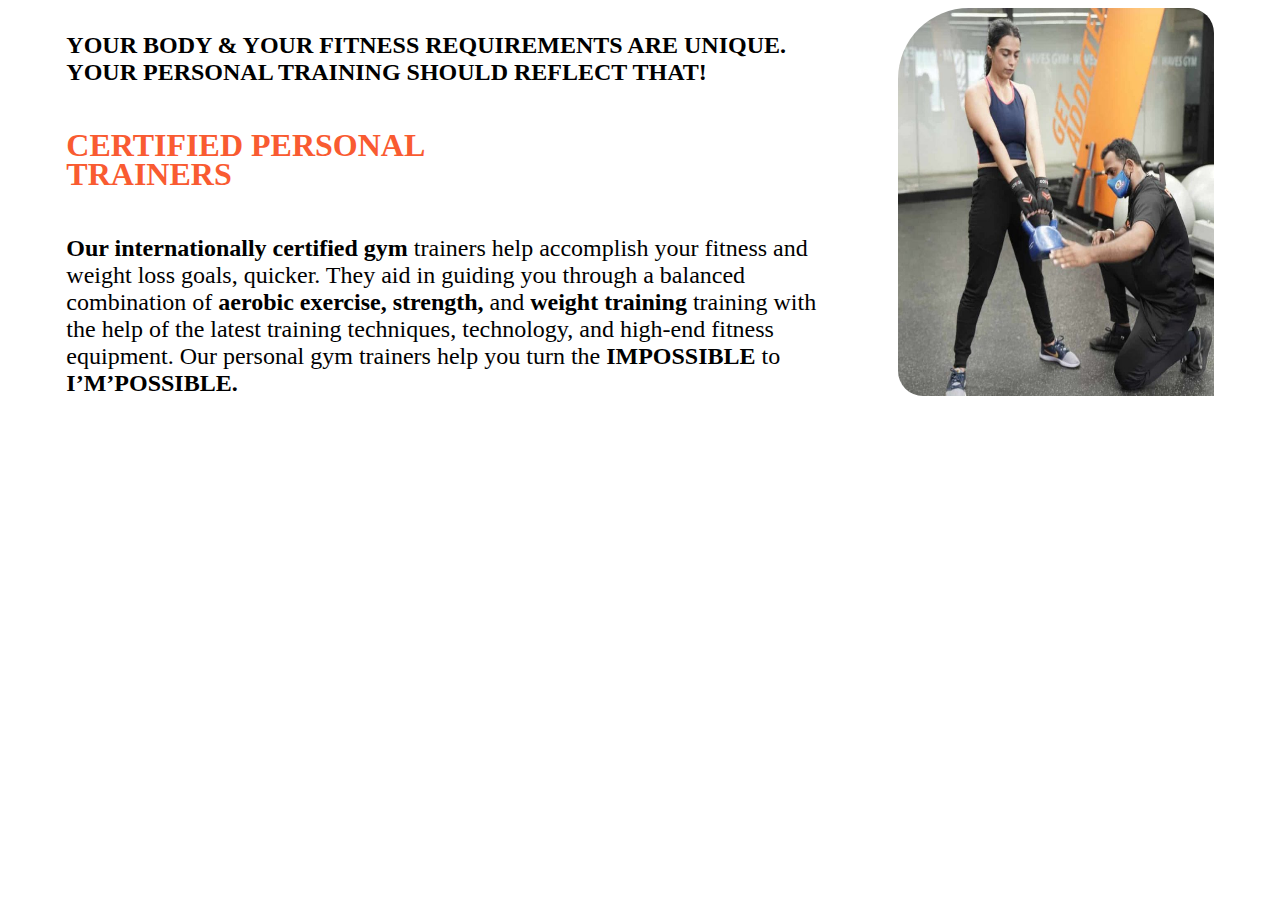
==== index.html @ 9e49c345 "second section landing page" ====
<!DOCTYPE html>
<html lang="en">

<head>
    <meta charset="UTF-8">
    <meta name="viewport" content="width=device-width, initial-scale=1.0">
    <title>Document</title>
    <link rel="stylesheet" href="style.css">
</head>

<body>
    <div class="second">
        <div class="second2">
            <p><b>YOUR BODY & YOUR FITNESS REQUIREMENTS ARE UNIQUE. YOUR PERSONAL TRAINING SHOULD REFLECT THAT!</b></p>
            <h1>CERTIFIED PERSONAL <br>TRAINERS</br></h1>
            <p><b>Our internationally certified gym</b> trainers help accomplish your fitness and weight loss goals,
                quicker.
                They aid in guiding you through a balanced combination of <b>aerobic exercise, strength,</b> and
                <b>weight training</b>
                training with the help of the latest training techniques, technology, and high-end fitness equipment.
                Our personal gym trainers help you turn the <b>IMPOSSIBLE</b> to <b>I’M’POSSIBLE.</b></p>
        </div>

        <div class="image">
            <img src="gym.jpg" />
        </div>




    </div>

</body>

</html>
---- style.css ----
.second
{
   display: flex;
   flex-direction: row;
   justify-content: space-evenly;
  
}
.second2
{
    display:flex;
    flex-direction: column;
    width: 773px;
    height: 520px;
 
}
p
{
 font-family: inter;
font-size: 24px;


  
}
h1{
  color: #F95B31;
    font-style: inter;
    line-height: 29.05px;
    <nobr>
}
.image img
{
        width: 316px;
        height: 388px;
        border-radius: 71px 25px 0px 25px;
}
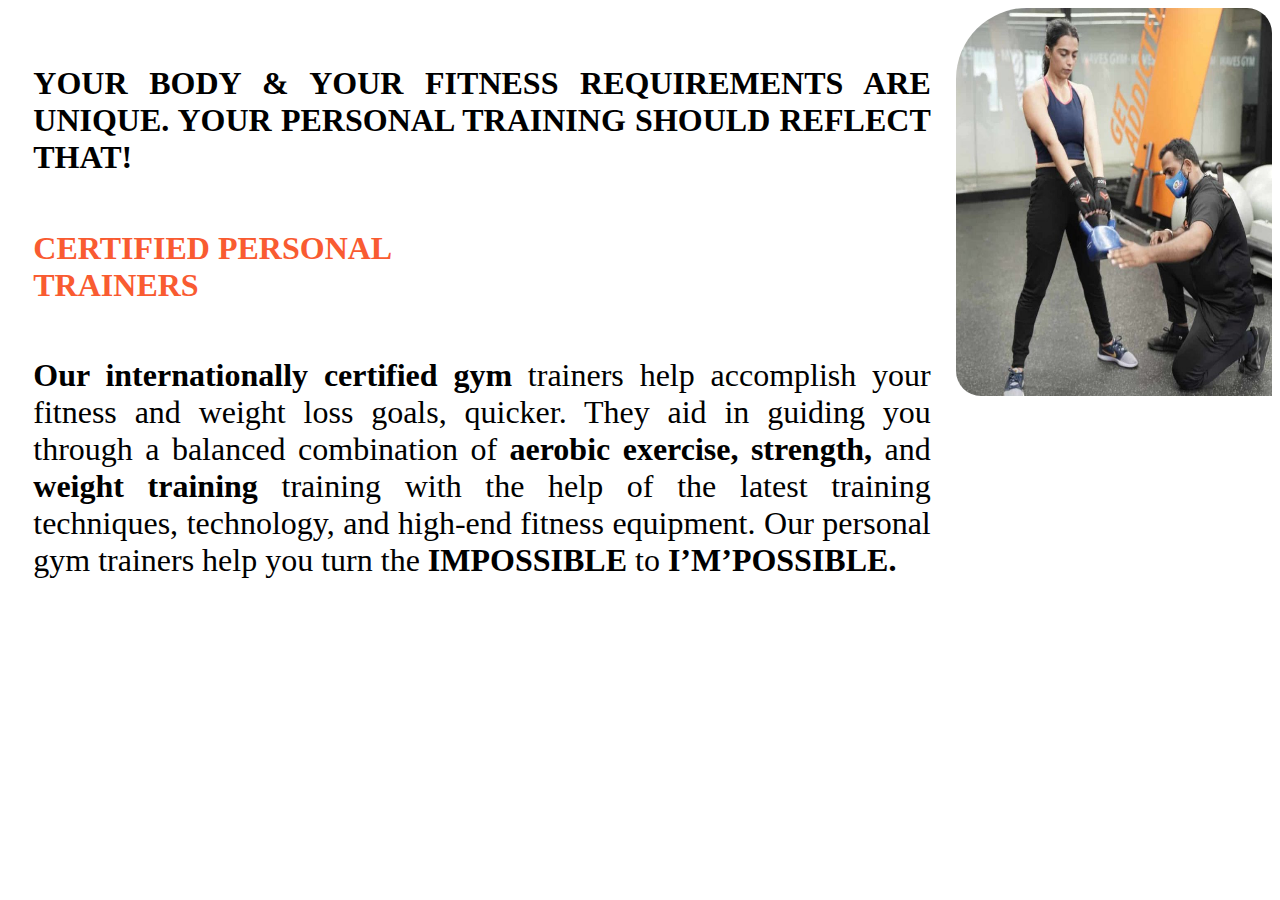
==== commit 0f98dab3: "comment" ====
--- a/index.html
+++ b/index.html
@@ -5,15 +5,15 @@
     <meta charset="UTF-8">
     <meta name="viewport" content="width=device-width, initial-scale=1.0">
     <title>Document</title>
-    <link rel="stylesheet" href="style.css">
+    <link rel="stylesheet" href="style2.css">
 </head>
 
 <body>
     <div class="second">
         <div class="second2">
-            <p><b>YOUR BODY & YOUR FITNESS REQUIREMENTS ARE UNIQUE. YOUR PERSONAL TRAINING SHOULD REFLECT THAT!</b></p>
-            <h1>CERTIFIED PERSONAL <br>TRAINERS</br></h1>
-            <p><b>Our internationally certified gym</b> trainers help accomplish your fitness and weight loss goals,
+            <p class="ssP"><b>YOUR BODY & YOUR FITNESS REQUIREMENTS ARE UNIQUE. YOUR PERSONAL TRAINING SHOULD REFLECT THAT!</b></p>
+            <h1 class="ssHead">CERTIFIED PERSONAL <br>TRAINERS</br></h1>
+            <p class="ssP"><b>Our internationally certified gym</b> trainers help accomplish your fitness and weight loss goals,
                 quicker.
                 They aid in guiding you through a balanced combination of <b>aerobic exercise, strength,</b> and
                 <b>weight training</b>
@@ -22,7 +22,7 @@
         </div>
 
         <div class="image">
-            <img src="gym.jpg" />
+            <img src="image2/gym.jpg" />
         </div>
 
 
--- a/style2.css
+++ b/style2.css
@@ -0,0 +1,45 @@
+.second {
+  display: flex;
+  flex-direction: row;
+  justify-content: space-evenly;
+
+}
+
+.second2 {
+  display: flex;
+  flex-direction: column;
+  padding: 2%;
+
+
+
+}
+
+.ssP {
+  font-family: inter;
+  font-size: 2rem;  
+  text-align: justify;
+}
+
+.ssHead {
+  color: #F95B31;
+  font-style: inter;  
+
+}
+
+.image img {
+  width: 316px;
+  height: 388px;
+  border-radius: 71px 25px 0px 25px;
+}
+
+
+@media screen and (max-width:900px) {
+   .second{
+    display: flex;
+    flex-direction: column;
+    justify-content: center;
+    align-items: center;
+   }
+   
+   
+}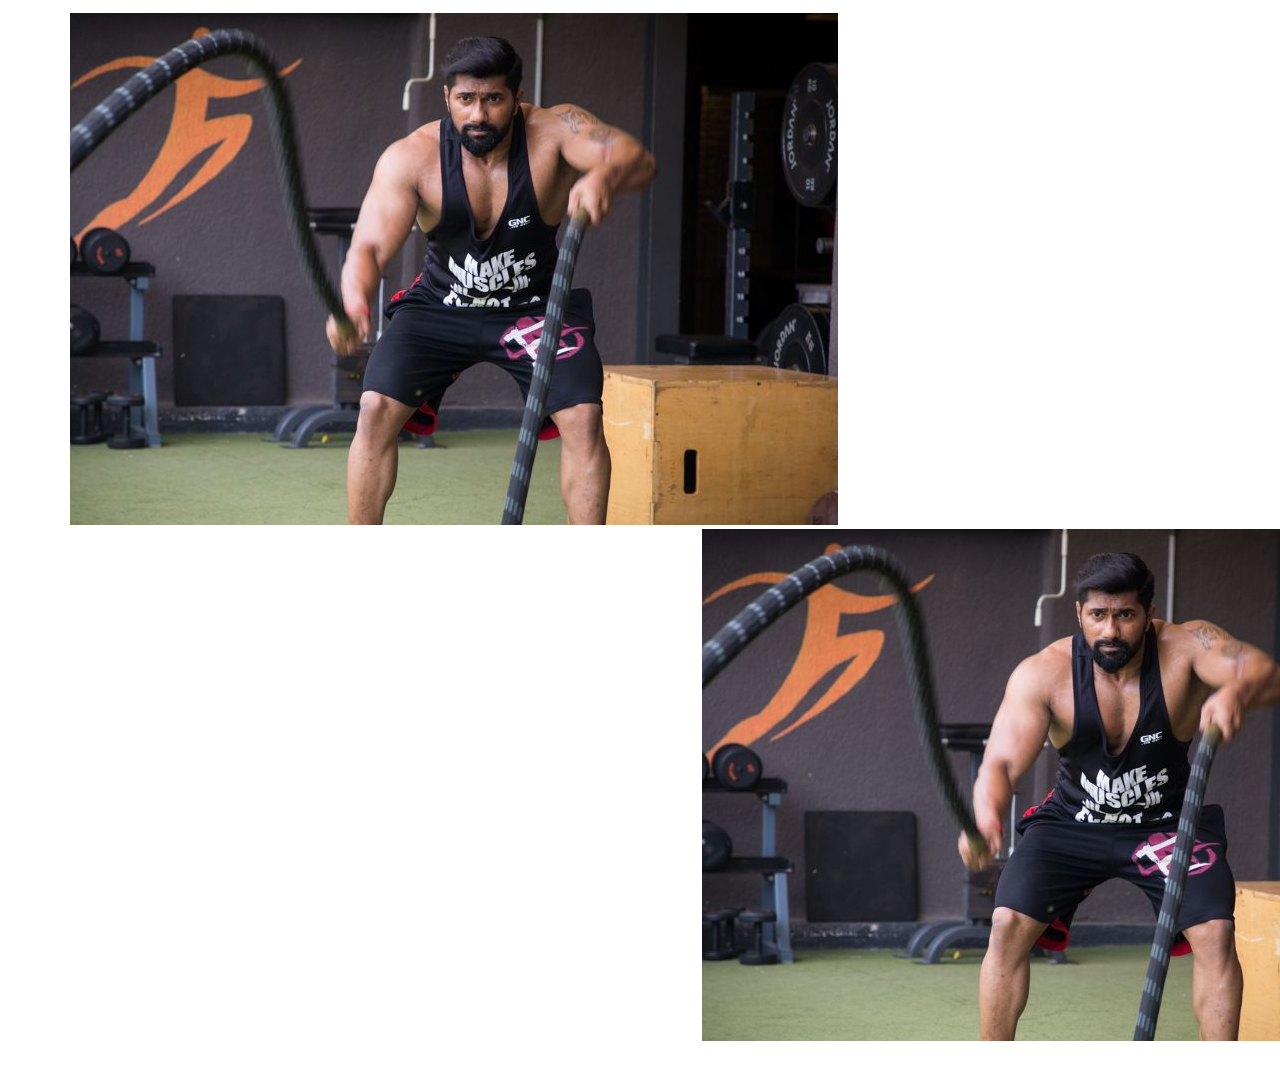
==== commit 4bfeb228: "Gym-Website-update" ====
--- a/index.html
+++ b/index.html
@@ -1,35 +1,15 @@
 <!DOCTYPE html>
 <html lang="en">
-
 <head>
     <meta charset="UTF-8">
     <meta name="viewport" content="width=device-width, initial-scale=1.0">
     <title>Document</title>
-    <link rel="stylesheet" href="style2.css">
 </head>
-
 <body>
-    <div class="second">
-        <div class="second2">
-            <p class="ssP"><b>YOUR BODY & YOUR FITNESS REQUIREMENTS ARE UNIQUE. YOUR PERSONAL TRAINING SHOULD REFLECT THAT!</b></p>
-            <h1 class="ssHead">CERTIFIED PERSONAL <br>TRAINERS</br></h1>
-            <p class="ssP"><b>Our internationally certified gym</b> trainers help accomplish your fitness and weight loss goals,
-                quicker.
-                They aid in guiding you through a balanced combination of <b>aerobic exercise, strength,</b> and
-                <b>weight training</b>
-                training with the help of the latest training techniques, technology, and high-end fitness equipment.
-                Our personal gym trainers help you turn the <b>IMPOSSIBLE</b> to <b>I’M’POSSIBLE.</b></p>
-        </div>
-
-        <div class="image">
-            <img src="image2/gym.jpg" />
-        </div>
-
-
-
-
-    </div>
-
+    
+    <pre>
+        <img src="imge4/CrossFit-ppqgd4c6vufmk899pqohjmlyqz15a3a023k4n9wkcg.jpg" alt="#">
+                                                                                         <img src="imge4/CrossFit-ppqgd4c6vufmk899pqohjmlyqz15a3a023k4n9wkcg.jpg" alt="#">
+    </pre>
 </body>
-
 </html>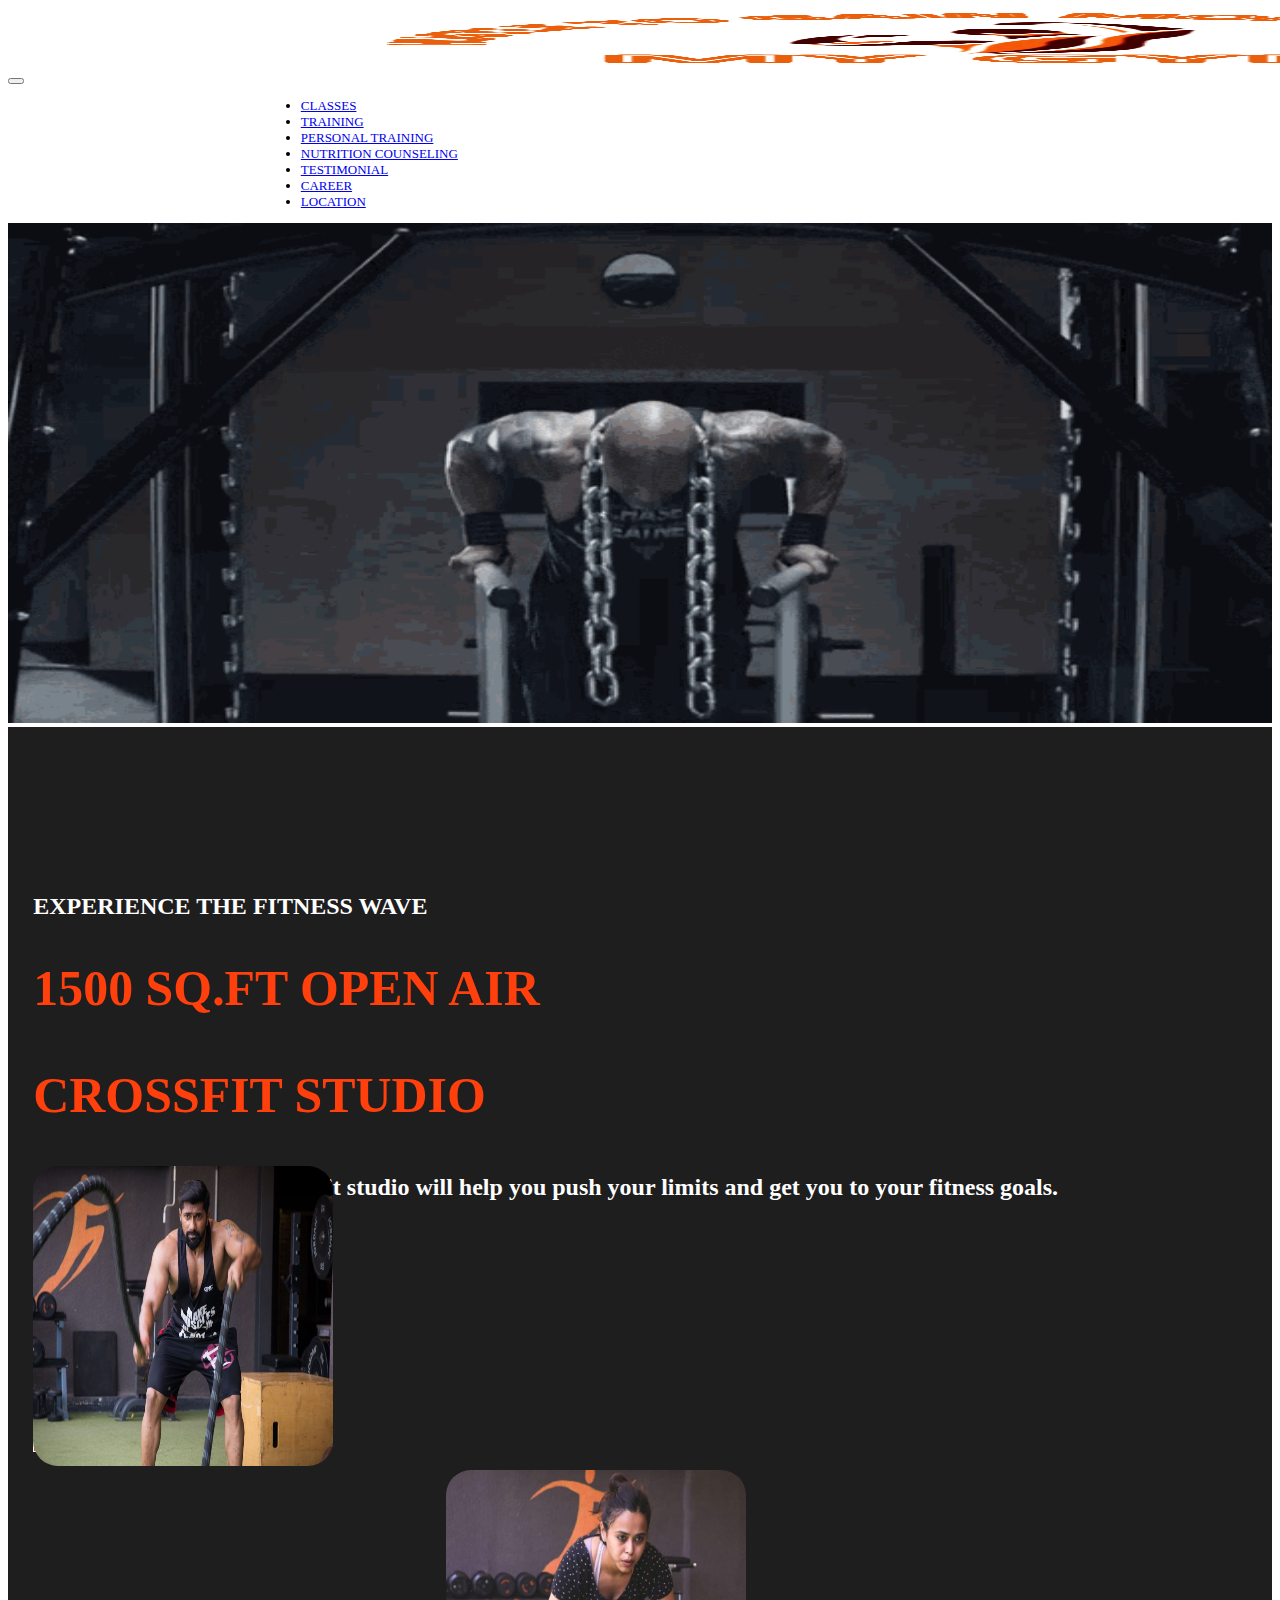
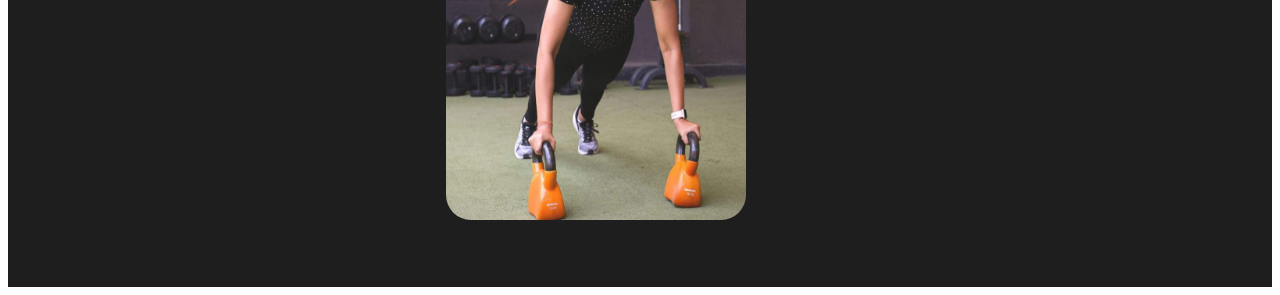
==== commit b651ca50: "Navbar, ThirdSection of landing page & career page" ====
--- a/index.html
+++ b/index.html
@@ -1,15 +1,92 @@
 <!DOCTYPE html>
 <html lang="en">
+
 <head>
     <meta charset="UTF-8">
     <meta name="viewport" content="width=device-width, initial-scale=1.0">
-    <title>Document</title>
+    <title>Gym</title>
+
+    <link href="https://cdn.jsdelivr.net/npm/bootstrap@5.3.2/dist/css/bootstrap.min.css" rel="stylesheet"
+        integrity="sha384-T3c6CoIi6uLrA9TneNEoa7RxnatzjcDSCmG1MXxSR1GAsXEV/Dwwykc2MPK8M2HN" crossorigin="anonymous">
+
+    <script src="https://cdn.jsdelivr.net/npm/bootstrap@5.3.2/dist/js/bootstrap.bundle.min.js"
+        integrity="sha384-C6RzsynM9kWDrMNeT87bh95OGNyZPhcTNXj1NW7RuBCsyN/o0jlpcV8Qyq46cDfL"
+        crossorigin="anonymous"></script>
+
+    <link rel="stylesheet" href="style1.css">
+
+    <link rel="stylesheet" href="https://cdnjs.cloudflare.com/ajax/libs/font-awesome/4.7.0/css/font-awesome.min.css">
 </head>
+
 <body>
+    <div>
+        <nav class="navbar navbar-expand-lg navbar-dark bg-dark">
+            <div class="container navigation">
+                <a class="navbar-brand logo" href="index.html">
+                    <img src="Image1/BB LOGO.png" alt="">
+                </a>
+                <button class="navbar-toggler" type="button" data-bs-toggle="collapse"
+                    data-bs-target="#navbarSupportedContent" aria-controls="navbarSupportedContent"
+                    aria-expanded="false" aria-label="Toggle navigation">
+                    <span class="navbar-toggler-icon"></span>
+                </button>
+                <div class="collapse navbar-collapse" id="navbarSupportedContent">
+                    <ul class="navbar-nav me-auto mb-2 mb-lg-0 navi">
+                        <li class="nav-item">
+                            <a class="nav-link active" href="about.html">CLASSES</a>
+                        </li>
+                        <li class="nav-item">
+                            <a class="nav-link active" href="#">TRAINING</a>
+                        </li>
+                        <li class="nav-item">
+                            <a class="nav-link active" href="#">PERSONAL TRAINING</a>
+                        </li>
+                        <li class="nav-item">
+                            <a class="nav-link active" href="#">NUTRITION COUNSELING</a>
+                        </li>
+                        <li class="nav-item">
+                            <a class="nav-link active" href="#">TESTIMONIAL</a>
+                        </li>
+                        <li class="nav-item">
+                            <a class="nav-link active" href="#">CAREER</a>
+                        </li>
+                        <li class="nav-item">
+                            <a class="nav-link active" href="#">LOCATION</a>
+                        </li>
+                    </ul>
+                </div>
+            </div>
+        </nav>
+    </div>
+
+    <div class="firstSectionImage">
+        <img src="Image1/gym-time-exercise.gif" alt="">
+    </div>
+
+    <div class="thirdSection">
+        <div class="container tsDiv">
+            <div class="row row-cols-12 row-cols-sm-12 row-cols-md-12">
+                <div class="col">
+                    <h5 class="tsDescription">EXPERIENCE THE FITNESS WAVE</h5>
+                    <h1 class="tsHeader">1500 SQ.FT OPEN AIR<p>CROSSFIT STUDIO</p>
+                    </h1>
+                    <h5 class="tsDescription">Our roottop open air CrossFit studio will help you push your limits and
+                        get you to your fitness
+                        goals.</h5>
+                    <button class="joinBtn">JOIN TODAY</button>
+                </div>
+                <div class="col tsImg">
+                    <div>
+                        <img class="tsFirstImg" src="Image1/tsImg1.jpg" alt="">
+                    </div>
+                    <div class="imgDiv">
+                        <img class="tsSecondImg" src="Image1/tsImg2.jpg" alt="">
+                    </div>
+                </div>
+            </div>
+        </div>
+    </div>
     
-    <pre>
-        <img src="imge4/CrossFit-ppqgd4c6vufmk899pqohjmlyqz15a3a023k4n9wkcg.jpg" alt="#">
-                                                                                         <img src="imge4/CrossFit-ppqgd4c6vufmk899pqohjmlyqz15a3a023k4n9wkcg.jpg" alt="#">
-    </pre>
 </body>
+
 </html>--- a/style1.css
+++ b/style1.css
@@ -0,0 +1,153 @@
+.navigation {
+    margin: 1% 0%;
+}
+
+.logo img {
+    width: 100%;
+    height: 50px;
+    margin: 0% 30%;
+}
+
+.navi {
+    font-size: 13px;
+    margin-left: 20%;
+}
+
+.firstSectionImage img {
+    width: 100%;
+    height: 500px;
+}
+
+.thirdSection {
+    background-color: #1E1E1E;
+}
+
+.tsDiv {
+    padding: 5% 2%;
+    padding-top: 10%;
+    color: white;
+}
+
+.tsDescription {
+    font-size: 150%;
+}
+
+.tsHeader {
+    font-size: 312%;
+    color: #FF3F0C;
+}
+
+.tsFirstImg {
+    height: 300px;
+    width: 300px;
+    border-radius: 25px;
+    margin-top: -30%;
+}
+
+.tsSecondImg {
+    height: 350px;
+    width: 300px;
+    border-radius: 25px;
+    margin-left: 34%;
+}
+
+.imgDiv {
+    margin-top: -16%;
+}
+
+.joinBtn {
+    padding: 3%;
+    background-color: #FF3F0C;
+    color: white;
+    border: 1px solid white;
+    margin-top: 10%;
+}
+
+.joinBtn:hover {
+    border-radius: 25px;
+    box-shadow: 10px 10px 10px 10px outset;
+}
+
+@media screen and (max-width: 992px) {
+    .navi {
+        text-align: center;
+        margin-left: 0%;
+    }
+
+    .tsFirstImg {
+        margin: 5% 0%;
+        display: block;
+        margin-left: auto;
+        margin-right: auto;
+
+    }
+
+    .tsSecondImg {
+        margin-left: 0%;
+        margin-top: 0%;
+        display: block;
+        margin-left: auto;
+        margin-right: auto;
+    }
+
+    .imgDiv {
+        margin-top: 0%;
+    }
+}
+
+/* styling for careers page */
+
+.careerFS {
+    background-image: url("Image1/cs1.png");
+    width: 100%;
+    height: 450px;
+    background-repeat: no-repeat;
+    background-size: auto;
+    background-size: 100% 100%;
+}
+
+.cfsHead {
+    color: #FFFFFF;
+    padding: 13% 0%;
+    font-size: 4rem;
+    font-style: italic;
+}
+
+.careesSection {
+    background: linear-gradient(to bottom right, rgba(251, 33, 33, 0.57) 0%, rgba(39, 36, 36, 0.00) 50%) bottom right / 50% 50% no-repeat, linear-gradient(to bottom left, rgba(251, 33, 33, 0.57) 0%, rgba(39, 36, 36, 0.00) 50%) bottom left / 50% 50% no-repeat, linear-gradient(to top left, rgba(251, 33, 33, 0.57) 0%, rgba(39, 36, 36, 0.00) 50%) top left / 50% 50% no-repeat, linear-gradient(to top right, rgba(251, 33, 33, 0.57) 0%, rgba(39, 36, 36, 0.00) 50%) top right / 50% 50% no-repeat;
+    padding: 3%;
+}
+
+.careerSSHead {
+    text-align: center;
+}
+
+.csshPara {
+    font-size: 2.4rem;
+    color: #F3F2EB;
+    font-family: Holtwood One SC;
+    font-style: italic;
+    font-weight: 700;
+    -webkit-text-stroke-width: 1px;
+    -webkit-text-stroke-color: black;
+}
+
+.csshPara span {
+    color: #EACD32;
+}
+
+.col div{
+    margin: 0 auto;
+}
+
+.csHead3{
+    text-align: center;
+    margin: 2%;
+    font-family: Inter;
+    font-weight: 700;
+    font-size: 2rem;
+}
+
+.careerTS {
+    margin: 4% 0%;
+}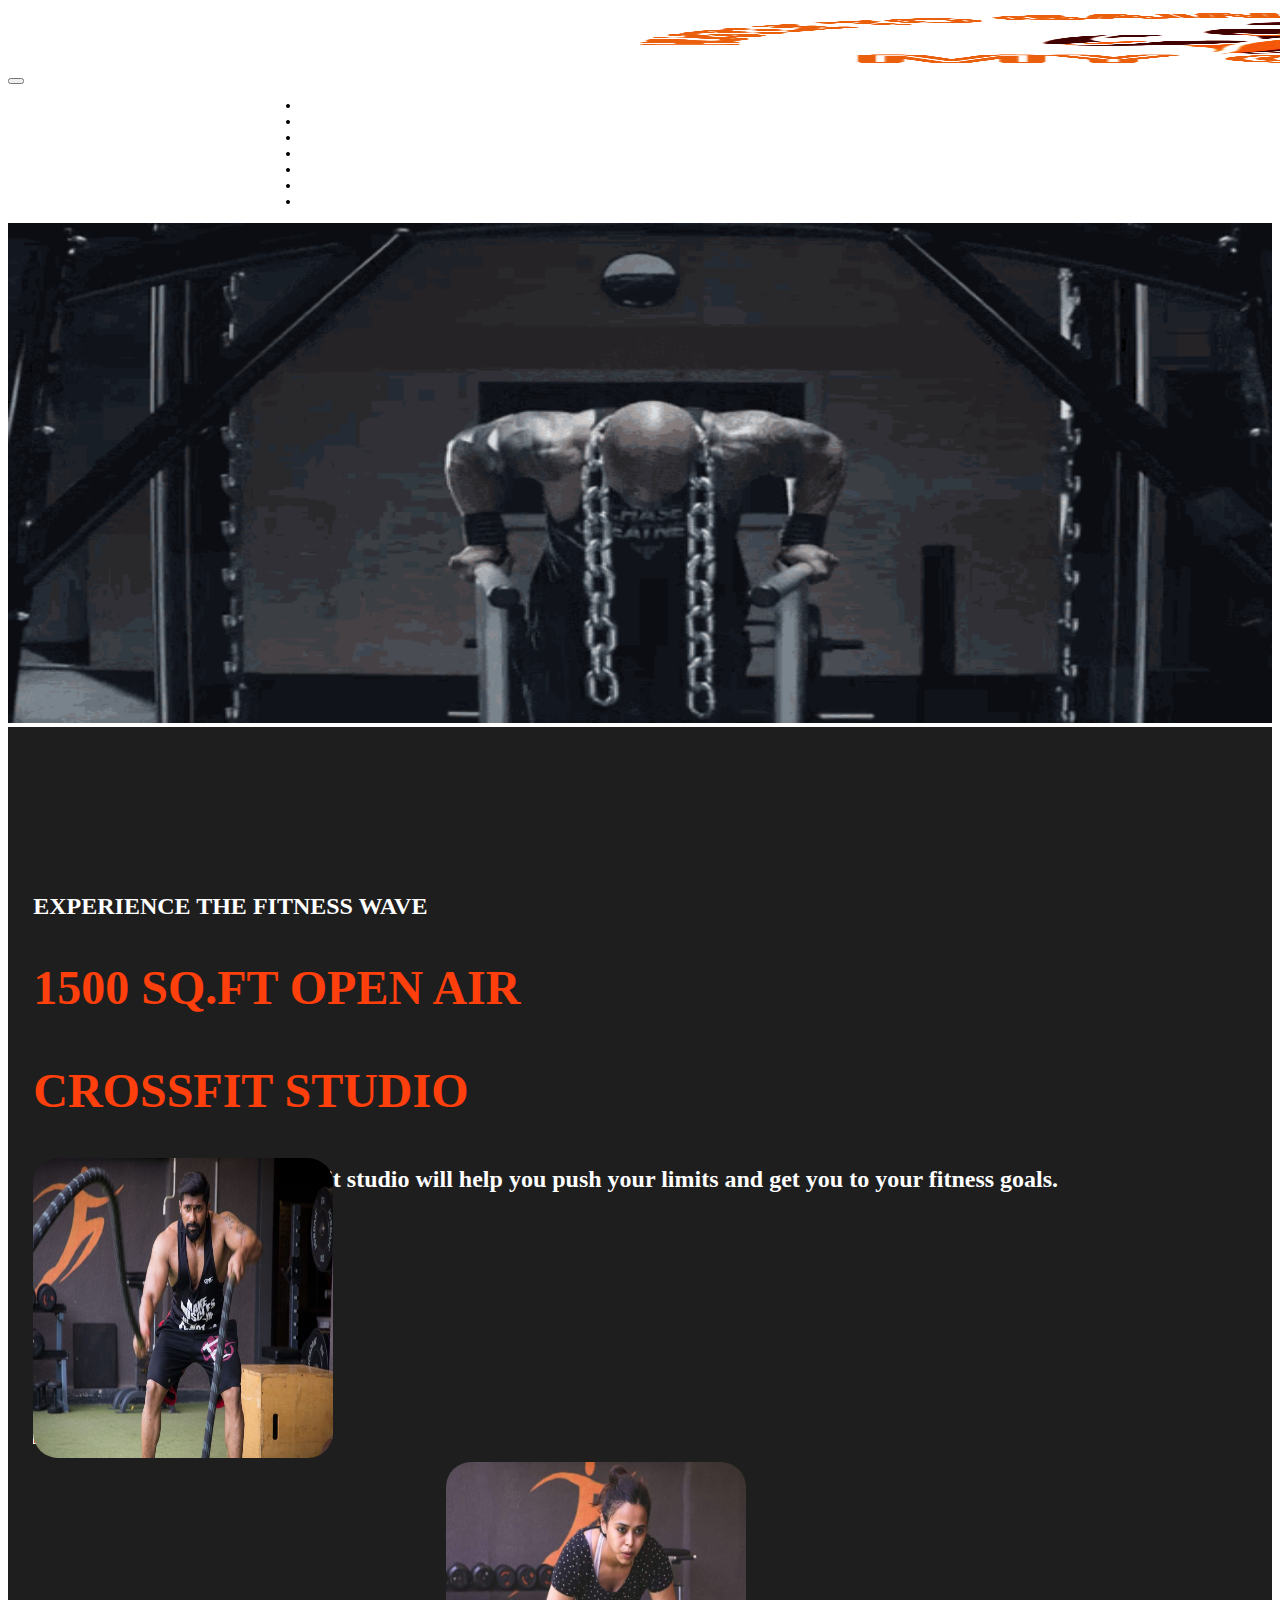
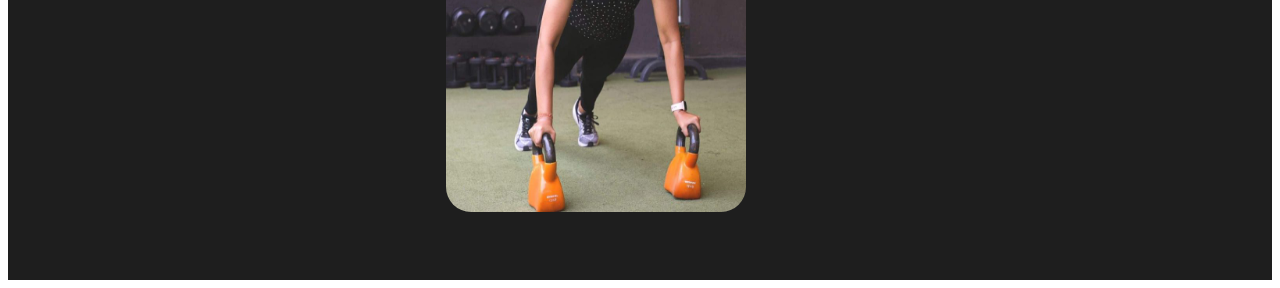
==== commit 0975a18e: "Some effects in navbar & other changes" ====
--- a/index.html
+++ b/index.html
@@ -32,26 +32,26 @@
                 </button>
                 <div class="collapse navbar-collapse" id="navbarSupportedContent">
                     <ul class="navbar-nav me-auto mb-2 mb-lg-0 navi">
-                        <li class="nav-item">
-                            <a class="nav-link active" href="about.html">CLASSES</a>
+                        <li class="nav-item navBarItem">
+                            <a class="nav-link" href="#">CLASSES</a>
                         </li>
-                        <li class="nav-item">
-                            <a class="nav-link active" href="#">TRAINING</a>
+                        <li class="nav-item navBarItem">
+                            <a class="nav-link" href="#">TRAINING</a>
                         </li>
-                        <li class="nav-item">
-                            <a class="nav-link active" href="#">PERSONAL TRAINING</a>
+                        <li class="nav-item navBarItem">
+                            <a class="nav-link" href="#">PERSONAL TRAINING</a>
                         </li>
-                        <li class="nav-item">
-                            <a class="nav-link active" href="#">NUTRITION COUNSELING</a>
+                        <li class="nav-item navBarItem">
+                            <a class="nav-link" href="#">NUTRITION COUNSELING</a>
                         </li>
-                        <li class="nav-item">
-                            <a class="nav-link active" href="#">TESTIMONIAL</a>
+                        <li class="nav-item navBarItem">
+                            <a class="nav-link" href="#">TESTIMONIAL</a>
                         </li>
-                        <li class="nav-item">
-                            <a class="nav-link active" href="#">CAREER</a>
+                        <li class="nav-item navBarItem">
+                            <a class="nav-link" href="careers.html">CAREER</a>
                         </li>
-                        <li class="nav-item">
-                            <a class="nav-link active" href="#">LOCATION</a>
+                        <li class="nav-item navBarItem">
+                            <a class="nav-link" href="#">LOCATION</a>
                         </li>
                     </ul>
                 </div>
@@ -86,7 +86,18 @@
             </div>
         </div>
     </div>
-    
+
+    <script>
+         const currentLocation = window.location.href;
+        const menuItem = document.querySelectorAll('.nav-link');
+        const menuLength = menuItem.length;
+        for (let i = 0; i < menuLength; i++) {
+            if (menuItem[i].href === currentLocation) {
+                menuItem[i].classList.add('active');
+            }
+        }
+    </script>
+
 </body>
 
 </html>--- a/style1.css
+++ b/style1.css
@@ -5,12 +5,30 @@
 .logo img {
     width: 100%;
     height: 50px;
-    margin: 0% 30%;
+    margin: 0% 50%;
 }
 
 .navi {
     font-size: 13px;
     margin-left: 20%;
+}
+
+.nav-link.active {
+    color: #FF3F0C;
+    background-color: #FF3F0C;
+    border-radius: 20px;
+}
+
+.navBarItem a {
+    transition: .5s;
+    color: white;
+}
+
+.navBarItem a:hover {
+    color: #FF3F0C;
+    background-color: #FF3F0C;
+    border-radius: 20px;
+
 }
 
 .firstSectionImage img {
@@ -33,7 +51,7 @@
 }
 
 .tsHeader {
-    font-size: 312%;
+    font-size: 3rem;
     color: #FF3F0C;
 }
 
@@ -100,7 +118,7 @@
 .careerFS {
     background-image: url("Image1/cs1.png");
     width: 100%;
-    height: 450px;
+    height: 460px;
     background-repeat: no-repeat;
     background-size: auto;
     background-size: 100% 100%;
@@ -136,11 +154,11 @@
     color: #EACD32;
 }
 
-.col div{
+.col div {
     margin: 0 auto;
 }
 
-.csHead3{
+.csHead3 {
     text-align: center;
     margin: 2%;
     font-family: Inter;
@@ -150,4 +168,46 @@
 
 .careerTS {
     margin: 4% 0%;
+}
+
+.line {
+    margin: 2%;
+    display: block;
+    margin-left: auto;
+    margin-right: auto;
+}
+
+.line img {
+    width: 40%;
+    height: 15px;
+}
+
+@media screen and (max-width: 992px) {
+    .line img {
+        width: 80%;
+    }
+}
+
+@media screen and (max-width: 525px) {
+    .cfsHead {
+        padding: 45% 5%;
+        font-size: 3rem;
+    }
+
+    .csshPara {
+        font-size: 2rem;
+    }
+
+    .csHead3 {
+        font-size: 1.5rem;
+    }
+
+    .tsHeader {
+        font-size: 2rem;
+    }
+
+    .tsDescription {
+        font-size: 100%;
+    }
+
 }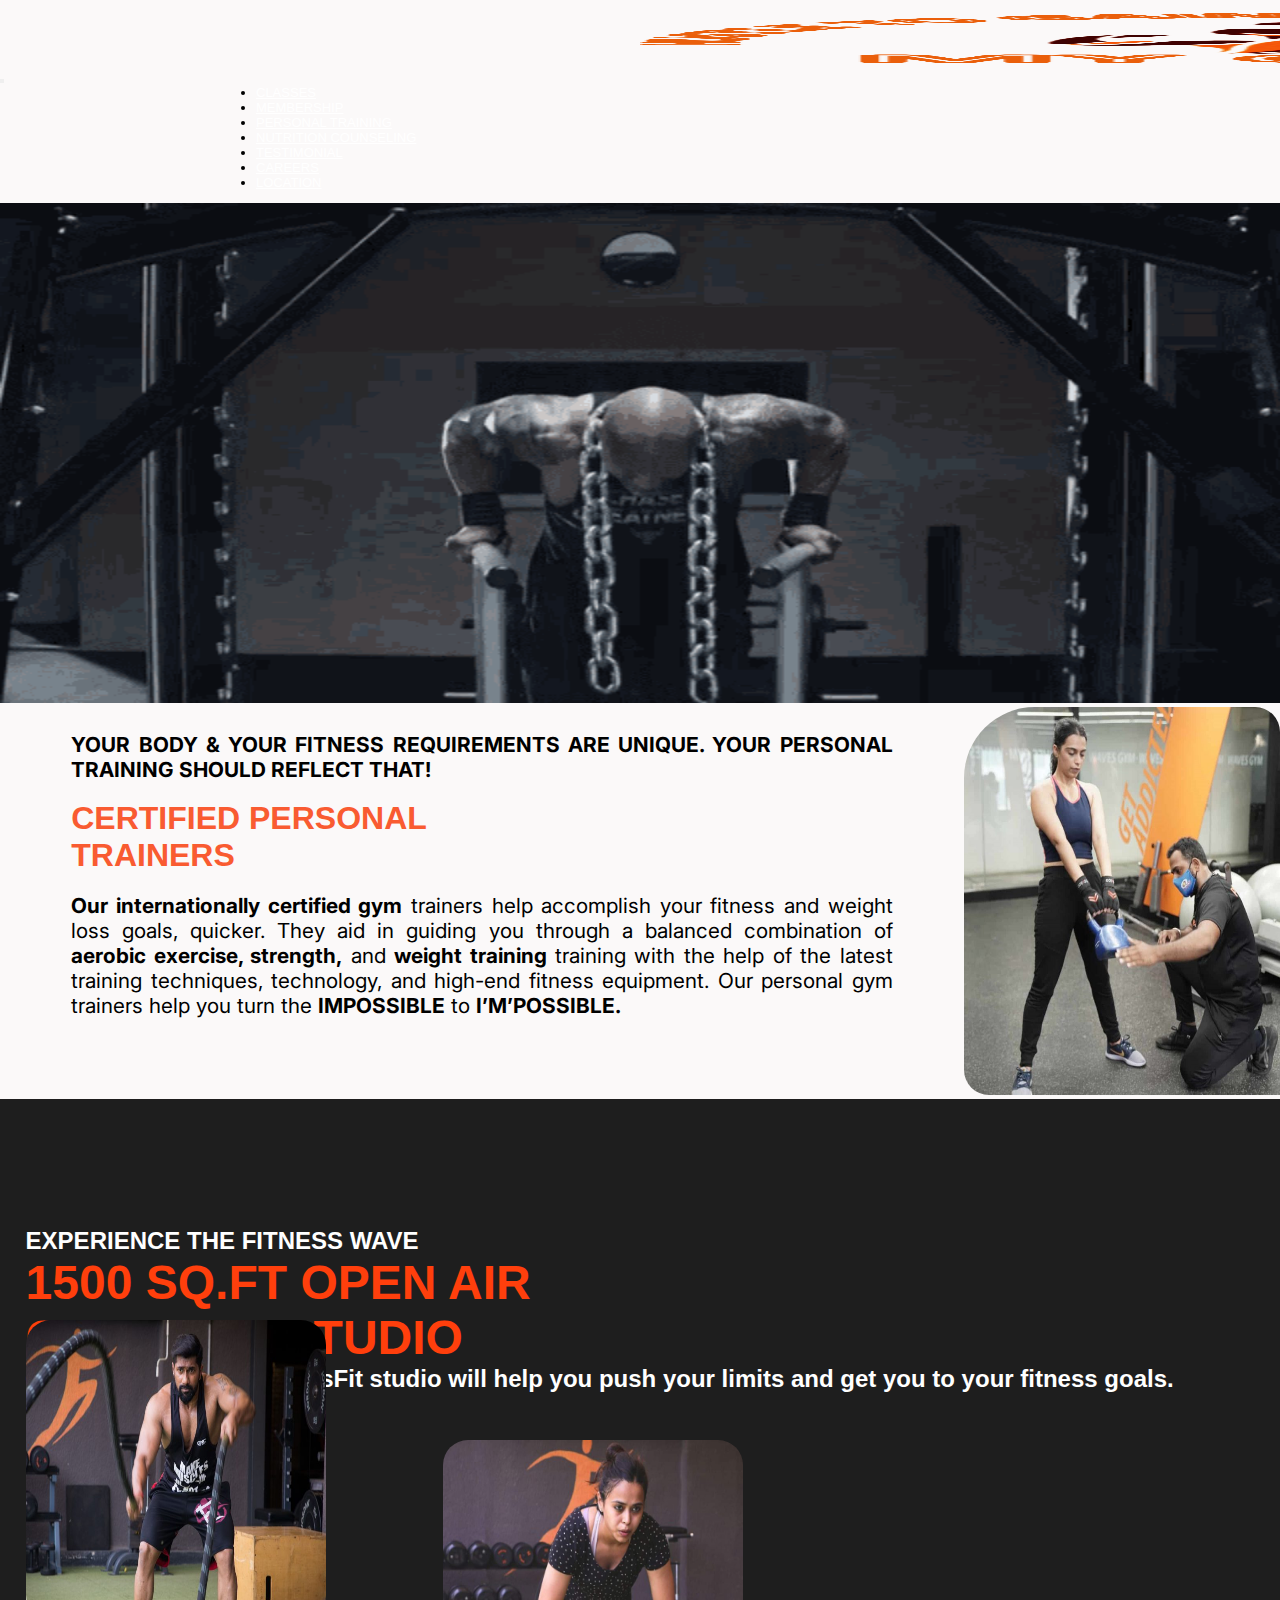
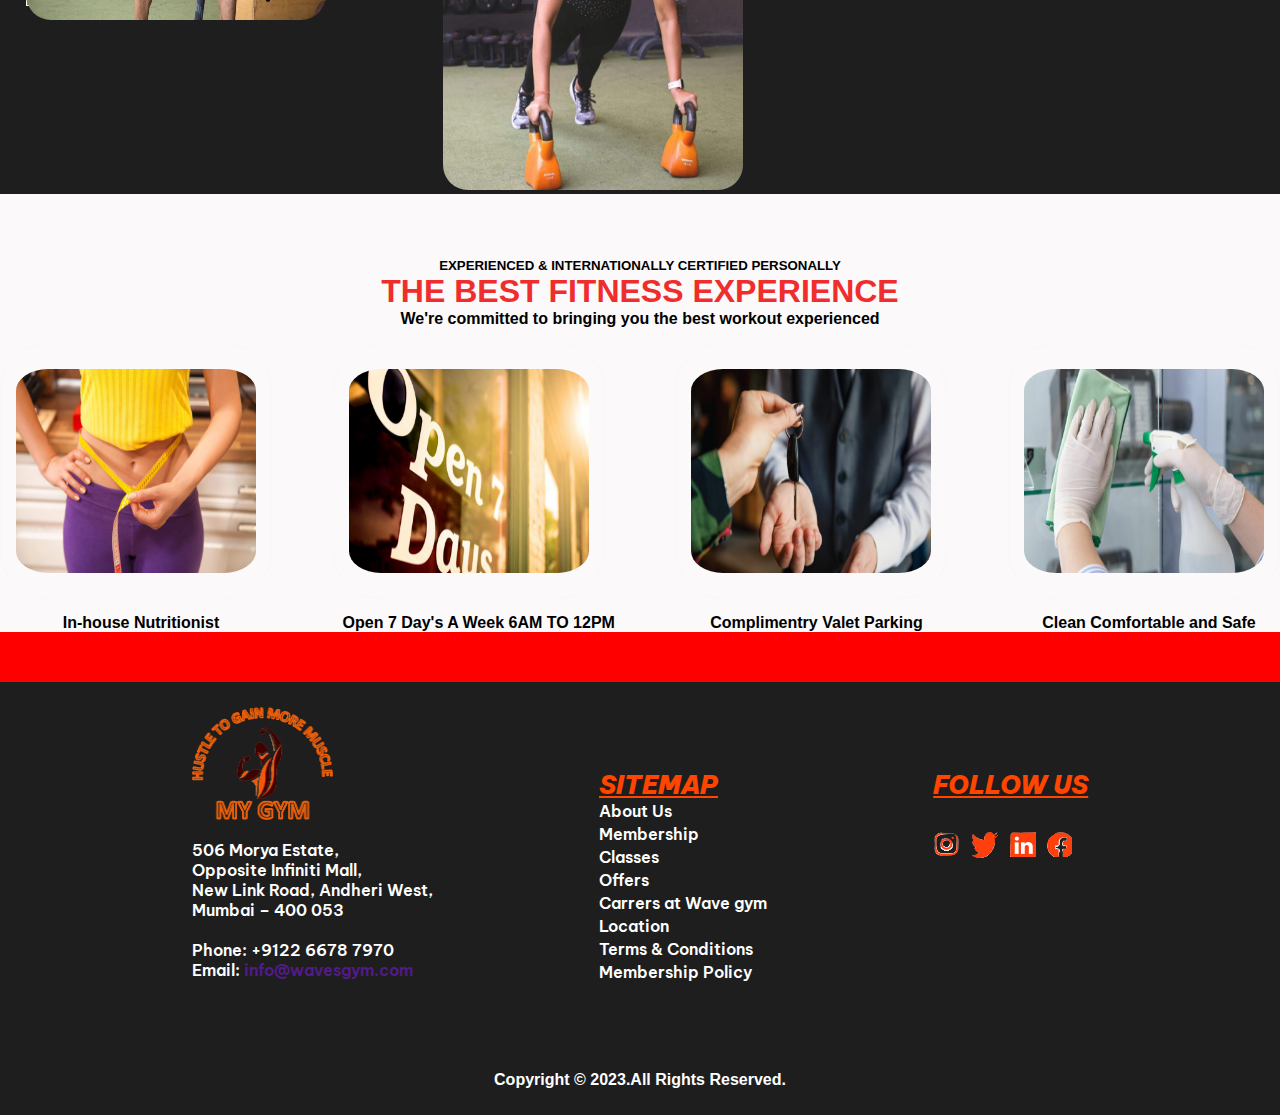
==== commit b9e62360: "Responsive Gym website" ====
--- a/index.html
+++ b/index.html
@@ -14,8 +14,11 @@
         crossorigin="anonymous"></script>
 
     <link rel="stylesheet" href="style1.css">
-
+    <link rel="stylesheet" href="style2.css">
+    <link rel="stylesheet" href="style3.css">
+    <link rel="stylesheet" href="style4.css">
     <link rel="stylesheet" href="https://cdnjs.cloudflare.com/ajax/libs/font-awesome/4.7.0/css/font-awesome.min.css">
+
 </head>
 
 <body>
@@ -33,25 +36,25 @@
                 <div class="collapse navbar-collapse" id="navbarSupportedContent">
                     <ul class="navbar-nav me-auto mb-2 mb-lg-0 navi">
                         <li class="nav-item navBarItem">
-                            <a class="nav-link" href="#">CLASSES</a>
-                        </li>
-                        <li class="nav-item navBarItem">
-                            <a class="nav-link" href="#">TRAINING</a>
-                        </li>
-                        <li class="nav-item navBarItem">
-                            <a class="nav-link" href="#">PERSONAL TRAINING</a>
-                        </li>
-                        <li class="nav-item navBarItem">
-                            <a class="nav-link" href="#">NUTRITION COUNSELING</a>
-                        </li>
-                        <li class="nav-item navBarItem">
-                            <a class="nav-link" href="#">TESTIMONIAL</a>
-                        </li>
-                        <li class="nav-item navBarItem">
-                            <a class="nav-link" href="careers.html">CAREER</a>
-                        </li>
-                        <li class="nav-item navBarItem">
-                            <a class="nav-link" href="#">LOCATION</a>
+                            <a class="nav-link" href="classes.html">CLASSES</a>
+                        </li>
+                        <li class="nav-item navBarItem">
+                            <a class="nav-link" href="membership.html">MEMBERSHIP</a>
+                        </li>
+                        <li class="nav-item navBarItem">
+                            <a class="nav-link" href="personalTraining.html">PERSONAL TRAINING</a>
+                        </li>
+                        <li class="nav-item navBarItem">
+                            <a class="nav-link" href="nutrition.html">NUTRITION COUNSELING</a>
+                        </li>
+                        <li class="nav-item navBarItem">
+                            <a class="nav-link" href="testimonial.html">TESTIMONIAL</a>
+                        </li>
+                        <li class="nav-item navBarItem">
+                            <a class="nav-link" href="careers.html">CAREERS</a>
+                        </li>
+                        <li class="nav-item navBarItem">
+                            <a class="nav-link" href="location.html">LOCATION</a>
                         </li>
                     </ul>
                 </div>
@@ -61,6 +64,26 @@
 
     <div class="firstSectionImage">
         <img src="Image1/gym-time-exercise.gif" alt="">
+    </div>
+
+    <div class="second">
+        <div class="second2">
+            <p class="ssP"><b>YOUR BODY & YOUR FITNESS REQUIREMENTS ARE UNIQUE. YOUR PERSONAL TRAINING SHOULD REFLECT
+                    THAT!</b></p>
+            <h1 class="ssHead">CERTIFIED PERSONAL <br>TRAINERS</br></h1>
+            <p class="ssP"><b>Our internationally certified gym</b> trainers help accomplish your fitness and weight
+                loss goals,
+                quicker.
+                They aid in guiding you through a balanced combination of <b>aerobic exercise, strength,</b> and
+                <b>weight training</b>
+                training with the help of the latest training techniques, technology, and high-end fitness equipment.
+                Our personal gym trainers help you turn the <b>IMPOSSIBLE</b> to <b>I’M’POSSIBLE.</b>
+            </p>
+        </div>
+
+        <div class="ssImage">
+            <img src="image2/gymFront.jpg" />
+        </div>
     </div>
 
     <div class="thirdSection">
@@ -87,8 +110,99 @@
         </div>
     </div>
 
+    <div class="heading">
+        <h5 class="fsMain"> EXPERIENCED & INTERNATIONALLY CERTIFIED PERSONALLY</h5>
+        <h1 class="fsHead">THE BEST FITNESS EXPERIENCE</h1>
+        <p class="fsPara">We're committed to bringing you the best workout experienced</p>
+        <div class="images">
+            <div>
+                <img src="imge4/Nutrition-Counseling-Main-Image-768x512.jpg" alt="#">
+                <figcaption>In-house Nutritionist</figcaption>
+            </div>
+
+            <div>
+                <img src="imge4/WG-Open-7-Days-768x432.jpg" alt="#">
+                <figcaption>Open 7 Day's A Week 6AM TO 12PM</figcaption>
+            </div>
+
+            <div>
+                <img src="imge4/WG-Valet-Parking-768x432.jpg" alt="#">
+                <figcaption>Complimentry Valet Parking</figcaption>
+            </div>
+
+            <div>
+                <img src="imge4/WG-Clean-Safe-768x432.jpg" alt="#">
+                <figcaption>Clean Comfortable and Safe</figcaption>
+            </div>
+        </div>
+    </div>
+
+    <div class="redLine"></div>
+    <footer class="fifthSection">
+
+
+        <div class="address">
+            <img class="logoS" src="image3/BB LOGO.png" alt="">
+            <div>
+                <p>506 Morya Estate,</p>
+                <p>Opposite Infiniti Mall,</p>
+                <p>New Link Road, Andheri West,</p>
+                <p> Mumbai – 400 053 </p>
+            </div>
+
+
+            <div>
+                <p>Phone: +9122 6678 7970</p>
+                <p>Email: <a class="email" href="">info@wavesgym.com</a> </p>
+            </div>
+
+        </div>
+
+        <div class="aboutUs">
+            <div class="heading1">SITEMAP</div>
+            <div class="membership">
+                <a href="">
+                    <p>About Us</p>
+                </a>
+                <a href="">
+                    <p>Membership</p>
+                </a>
+                <a href="">
+                    <p>Classes</p>
+                </a>
+                <a href="">
+                    <p>Offers</p>
+                </a>
+                <a href="">
+                    <p>Carrers at Wave gym</p>
+                </a>
+                <a href="">
+                    <p>Location</p>
+                </a>
+                <a href="">
+                    <p>Terms & Conditions</p>
+                </a>
+                <a href="">
+                    <p>Membership Policy</p>
+                </a>
+            </div>
+        </div>
+
+        <div class="followUs">
+            <div class="heading2">Follow Us</div>
+            <div class="icons">
+                <a href=""><img src="image3/insta.png"></a>
+                <a href=""><img src="image3/twitter.png"></a>
+                <a href=""> <img src="image3/linkedin.png"></a>
+                <a href=""><img src="image3/facebook.png"></a>
+            </div>
+        </div>
+    </footer>
+
+    <div class="cpy">Copyright © 2023.All Rights Reserved.</div>
+
     <script>
-         const currentLocation = window.location.href;
+        const currentLocation = window.location.href;
         const menuItem = document.querySelectorAll('.nav-link');
         const menuLength = menuItem.length;
         for (let i = 0; i < menuLength; i++) {
--- a/style1.css
+++ b/style1.css
@@ -14,7 +14,6 @@
 }
 
 .nav-link.active {
-    color: #FF3F0C;
     background-color: #FF3F0C;
     border-radius: 20px;
 }
@@ -26,8 +25,6 @@
 
 .navBarItem a:hover {
     color: #FF3F0C;
-    background-color: #FF3F0C;
-    border-radius: 20px;
 
 }
 
@@ -41,7 +38,7 @@
 }
 
 .tsDiv {
-    padding: 5% 2%;
+    padding: 0% 2%;
     padding-top: 10%;
     color: white;
 }
@@ -67,6 +64,7 @@
     width: 300px;
     border-radius: 25px;
     margin-left: 34%;
+    margin-top: -15%;
 }
 
 .imgDiv {
@@ -190,7 +188,7 @@
 
 @media screen and (max-width: 525px) {
     .cfsHead {
-        padding: 45% 5%;
+        padding: 40% 5%;
         font-size: 3rem;
     }
 
--- a/style2.css
+++ b/style2.css
@@ -0,0 +1,135 @@
+@import url("https://fonts.googleapis.com/css2?family=Inter&family=Poppins:wght@300&family=Roboto:wght@300&display=swap");
+
+.second {
+  display: flex;
+  flex-direction: row;
+  justify-content: space-evenly;
+}
+
+.second2 {
+  display: flex;
+  flex-direction: column;
+  padding: 2%;
+}
+
+.ssP {
+  font-family: inter;
+  font-size: 1.3rem;
+  text-align: justify;
+  margin: 0 5%;
+}
+
+.ssHead {
+  color: #f95b31;
+  font-style: inter;
+  margin: 2% 5%;
+}
+
+.ssImage img {
+  width: 316px;
+  height: 388px;
+  border-radius: 71px 25px 0px 25px;
+  /* margin: 5%; */
+}
+
+@media screen and (max-width: 900px) {
+  .second {
+    display: flex;
+    flex-direction: column;
+    justify-content: center;
+    align-items: center;
+  }
+}
+
+/* style for classes */
+
+.flex-container .container-1 {
+  display: flex;
+  justify-content: space-evenly;
+}
+.flex-container .container-2 {
+  display: flex;
+  justify-content: first baseline;
+  padding: 6% 3%; 
+  gap: 2%;
+}
+
+.card1 {
+  box-shadow: 0px 4px 4px 0px #00000040;
+  border-radius: 25px 25px;
+  width: 370px;
+  gap: 45px;
+  margin: 1%;
+}
+
+.card1 img {
+  width: 372px;
+  height: 250px;
+  border-radius: 25px 25px 0px 0px;
+}
+
+.a {
+  background-image: url("image2/gym.jpg");
+  background-repeat: no-repeat;
+  background-size: 100% 100%;
+  width: 100%;
+  height: 460px;
+
+}
+
+.a p {
+  font-size: 4rem;
+  padding: 10% 2%; 
+  color: white;
+  font-weight: 700;
+}
+
+.flex-container {
+  margin-top: 45px;
+}
+
+.card1 p {
+  color: #df5733;
+  font-family: Inter;
+  font-size: 20px;
+  font-style: italic;
+  font-weight: 700;
+  line-height: normal;
+  margin: 4% 2%;
+}
+
+.cardBtn {
+  margin: 4%;
+}
+
+@media screen and (max-width: 1150px) {
+  .container-1{
+    display: flex;
+    flex-direction: column;
+    justify-content: center;
+    align-items: center;
+  }
+
+  .card1 {
+    margin: 5% 1%;
+  }
+
+  .container-2{
+    display: flex;
+    flex-direction: column;
+    justify-content: center;
+    align-items: center;
+  }
+}
+
+@media screen and (max-width: 550px) {
+  .a p {
+    padding: 30% 8%;
+    font-size: 3rem;
+  }
+
+  .ssP {
+    font-size: 1rem;
+  }
+}
+
--- a/style3.css
+++ b/style3.css
@@ -0,0 +1,325 @@
+@import url("https://fonts.googleapis.com/css2?family=Be+Vietnam+Pro:wght@300&family=Montserrat:wght@300&family=Open+Sans:ital,wght@0,300;1,400&display=swap");
+
+@import url("https://fonts.googleapis.com/css2?family=Be+Vietnam+Pro:wght@300&family=Inter:wght@700&family=Montserrat:wght@300&family=Open+Sans:ital,wght@0,300;1,400&display=swap");
+@import url("https://fonts.googleapis.com/css2?family=Be+Vietnam+Pro:wght@300&family=Inter:wght@700&family=Lemon&family=Montserrat:wght@300&family=Open+Sans:ital,wght@0,300;1,400&display=swap");
+@import url("https://fonts.googleapis.com/css2?family=Be+Vietnam+Pro:wght@300&family=Inter:wght@700&family=League+Spartan&family=Lemon&family=Montserrat:wght@300&family=Open+Sans:ital,wght@0,300;1,400&display=swap");
+
+* {
+  margin: 0;
+  padding: 0;
+  box-sizing: border-box;
+}
+
+/* *********** Personal Training ********** */
+
+.personalTraining {
+  overflow-x: hidden;
+  overflow-y: auto;
+  font-family: "Inter";
+}
+
+.sagar {
+  background-image: url("image3/ptheader.jpg");
+  height: 450px;
+  background-repeat: no-repeat;
+  background-size: 100% 100%;
+  margin-bottom: 3%;
+}
+
+.ptPara {
+  font-size: 4rem;
+  color: white;
+  padding: 10% 5%;
+  font-family: "Inter";
+  font-style: italic;
+  font-weight: 700;
+}
+
+.facillity {
+  background-image: linear-gradient(
+    180deg,
+    #0e2223 0%,
+    rgba(20, 21, 21, 0.33) 100%
+  );
+  color: rgba(255, 63, 12, 1);
+  padding: 1rem;
+  text-align: center;
+  font-family: "Inter", sans-serif;
+  font-size: 3rem;
+  font-weight: 700;
+  line-height: 61px;
+  text-align: center;
+  margin-bottom: 150px;
+}
+
+.heroSection {
+  width: 100%;
+  margin: 0 auto;
+  display: flex;
+  flex-direction: row;
+  justify-content: space-between;
+}
+
+.flexBox {
+  padding: 1% 9%;
+}
+
+.flexBox img {
+  width: 100%;
+  height: 348px;
+  border-radius: 20px;
+}
+
+.flexBox p {
+  color: #000;
+  font-size: 25px;
+  font-style: normal;
+  font-weight: 400;
+  line-height: normal;
+  font-weight: 500;
+}
+
+.box3 {
+  display: flex;
+  flex-direction: column;
+  align-items: center;
+  justify-content: center;
+  margin-top: 4rem;
+}
+
+.box3 img {
+  width: 40%;
+  height: 348px;
+  border-radius: 20px;
+}
+
+.box3 p {
+  color: #000;
+  width: 40%;
+  font-size: 25px;
+  font-style: normal;
+  font-weight: 400;
+  line-height: normal;
+  font-weight: 500;
+}
+
+.read_more {
+  color: #fa1825;
+  font-size: 25px;
+  font-style: normal;
+  font-family: "Lemon", serif;
+  font-weight: 400;
+  line-height: normal;
+  font-weight: 700;
+}
+
+.btn1 {
+  background-color: rgba(255, 63, 12, 1);
+  padding: 10px;
+  font-size: 2rem;
+  color: #fff;
+  font-weight: 400;
+  font-family: "Lemon", serif;
+  text-align: center;
+  width: 50%;
+  border-radius: 10px;
+  margin-top: 8%;
+  display: block;
+  margin: 4% auto;
+}
+
+#paras p {
+  font-size: 2rem;
+  font-style: normal;
+  font-family: "League Spartan";
+  font-weight: 400;
+  padding: 2% 7%;
+}
+
+.redLine {
+  width: 100%;
+  height: 50px;
+  background-color: red;
+}
+
+footer {
+  font-family: "Be Vietnam Pro", sans-serif;
+  scroll-behavior: smooth;
+  display: flex;
+  flex-direction: row;
+  justify-content: space-evenly;
+  padding: 2%;
+  background-color: #1e1e1e;
+}
+
+.address {
+  color: white;
+  display: flex;
+  flex-direction: column;
+  gap: 20px;
+}
+
+.logoS {
+  width: 141px;
+  height: 113px;
+}
+
+.address div p {
+  font-weight: 600;
+}
+
+.email {
+  text-decoration: none;
+}
+
+.aboutUs {
+  margin-top: 5%;
+  display: flex;
+  flex-direction: column;
+  justify-content: space-between;
+}
+
+.heading1 {
+  font-style: italic;
+  text-decoration: underline;
+  font-size: 25px;
+  color: orangered;
+  font-weight: 900;
+}
+
+.membership {
+  margin-bottom: 35px;
+}
+
+.membership p {
+  font-weight: 600;
+  margin-bottom: 3px;
+}
+
+.membership a {
+  text-decoration: none;
+  color: white;
+}
+
+.membership a:hover {
+  color: orangered;
+}
+
+.followUs {
+  margin-top: 5%;
+  text-transform: uppercase;
+}
+
+.heading2 {
+  font-style: italic;
+  text-decoration: underline;
+  font-size: 25px;
+  color: orangered;
+  font-weight: 900;
+}
+
+.icons {
+  display: flex;
+  flex-direction: row;
+}
+
+.icons img {
+  margin-right: 10px;
+  margin-top: 30px;
+}
+
+.cpy {
+  text-align: center;
+  font-weight: 700;
+  background-color: #1e1e1e;
+  color: white;
+  padding: 2%;
+}
+
+/* Footer Section Media */
+@media only screen and (max-width: 700px) {
+  .fifthSection {
+    display: flex;
+    flex-direction: column;
+    align-items: center;
+    justify-content: center;
+  }
+
+  .heading {
+    margin-top: 50px;
+  }
+
+  .followUs {
+    margin-top: 50px;
+  }
+
+  .aboutUs {
+    text-align: center;
+  }
+
+  .address {
+    text-align: center;
+  }
+
+  .logoS {
+    margin-left: 40px;
+  }
+}
+
+/* Personal Training  media */
+@media only screen and (max-width: 1180px) {
+  .heroSection {
+    display: flex;
+    flex-direction: column;
+    justify-content: center;
+    align-items: center;
+    gap: 4rem;
+  }
+
+  .box3 img {
+    width: 100%;
+    padding: 1% 9%;
+  }
+
+  .box3 p {
+    width: 100%;
+    padding: 1% 9%;
+  }
+}
+
+@media only screen and (max-width: 991px) {
+  .ptPara {
+    font-size: 4rem;
+    padding: 15% 5%;
+  }
+}
+
+@media only screen and (max-width: 525px) {
+  .ptPara {
+    font-size: 3rem;
+    padding: 40% 5%;
+  }
+
+  .box3 img{
+    border-radius: 4rem;
+  }
+
+  .btn1 {
+    font-size: 1rem;
+  }
+
+  #paras p {
+    font-size: 1.5rem;
+    font-family: "Inter", sans-serif;
+  }
+
+  .facillity {
+    font-size: 2rem;
+  }
+
+  .flexBox p {
+    font-size: 25px;
+  }
+
+ 
+}
--- a/style4.css
+++ b/style4.css
@@ -0,0 +1,397 @@
+@import url('https://fonts.googleapis.com/css2?family=Hi+Melody&display=swap');
+@import url('https://fonts.googleapis.com/css2?family=Goldman&family=Hi+Melody&display=swap');
+@import url('https://fonts.googleapis.com/css2?family=Goblin+One&family=Goldman&family=Hi+Melody&display=swap');
+@import url('https://fonts.googleapis.com/css2?family=Goblin+One&family=Goldman&family=Hi+Melody&family=Inter:wght@700&display=swap');
+@import url('https://fonts.googleapis.com/css2?family=Anton&family=Goblin+One&family=Goldman&family=Hi+Melody&family=Inter:wght@700&family=Space+Grotesk:wght@700&display=swap');
+@import url("https://fonts.googleapis.com/css2?family=Poppins:wght@100;200;300;400;500;600;700;800;900&display=swap");
+
+#wrapper {
+    height: 100vh;
+    overflow-y: auto;
+    overflow-x: hidden;
+}
+
+.fsHead {
+    color: rgb(240, 45, 45);
+    font-weight: bold;
+}
+
+.images {
+    display: flex;
+    justify-content: space-between;
+    margin: 0 auto;
+}
+
+.images img {
+    width: 17rem;
+    height: 16rem;
+    top: 197rem;
+    left: 6rem;
+    text-align: center;
+    padding: 25px 15px;
+    border-radius: 3rem;
+    border: 1px solid #f8f8f8;
+    margin: 15px 0;
+    display: flex;
+}
+
+
+figcaption {
+    text-align: center;
+    font-weight: bold;
+    margin-left: 10px;
+}
+
+.fsPara {
+    font-weight: bold;
+}
+
+@media (max-width: 700px) {
+    .images {
+        display: flex;
+        align-items: center;
+        flex-direction: column;
+    }
+}
+
+body {
+    font-family: Arial, sans-serif;
+    background-color: #fbf9f9;
+    margin: 0;
+    padding: 0;
+}
+
+.heading {
+    text-align: center;
+    justify-content: space-between;
+    padding: auto;
+    align-items: center;
+    justify-content: space-between;
+    margin: 5% 0% 0%;
+}
+
+h1 {
+    color: rgb(240, 45, 45);
+    font-weight: bold;
+}
+
+.images {
+    display: flex;
+    justify-content: space-between;
+    margin: 0 auto;
+}
+
+
+.images img {
+    width: 272px;
+    height: 256px;
+    top: 2196px;
+    left: 95px;
+    text-align: center;
+    padding: 25px 15px;
+    border-radius: 3rem;
+    border: 1px solid #f8f8f8;
+    margin: 15px 0;
+    display: flex;
+
+}
+
+#header {
+    background-image: url(imge4/header2.jpg);
+    height: 450px;
+    background-repeat: no-repeat;
+    background-size: 100% 100%;
+}
+
+#header h1 {
+    font-family: 'Inter', sans-serif;
+    color: #F1F1F1;
+    font-size: 4rem;
+    padding: 10% 5%;
+}
+
+.offer {
+    margin: 3% 30%;
+    background-color: #194548;
+    border-radius: 1rem;
+    text-align: center;
+}
+
+.offer strong {
+    font-family: 'Hi Melody', sans-serif;
+    background: linear-gradient(to right, #6A0B0B, #A99B21FC, #748D16FB, #2A7906FA, #E60303, #59EA15);
+    -webkit-background-clip: text;
+    background-clip: text;
+    color: transparent;
+    align-items: center;
+    font-size: 3rem;
+}
+
+#header2 {
+    display: flex;
+    justify-content: center;
+    align-items: center;
+}
+
+#header2 .offer2 {
+    padding: 2rem 4rem;
+    text-align: center;
+    color: #FF3F0C;
+}
+
+#header2 .offer2 h2,
+#header2 .offer2 h3 {
+    font-family: 'Goldman', sans-serif;
+    font-size: 1.5rem;
+    font-weight: normal;
+    text-align: center;
+    display: block;
+    margin: 0;
+    margin-bottom: 3px;
+    cursor: pointer;
+}
+
+#header2 .offer2 h1 {
+    font-family: 'Goldman', sans-serif;
+    font-size: 2.5rem;
+    font-weight: bold;
+    text-align: center;
+    /* display: block; */
+    margin: 10px;
+    margin-left: 0.8rem;
+    cursor: pointer;
+}
+
+#header2 .offer2:hover,
+.offer2:hover {
+    color: white;
+    background-color: #FF3F0C;
+    border-radius: 1.5rem;
+    padding: 1% 3%;
+}
+
+.registerBtn {
+    display: flex;
+    align-items: center;
+    justify-content: center;
+}
+
+.registerBtn button {
+    font-family: 'Goblin One', serif;
+    font-size: 2rem;
+    margin-top: 1rem;
+    color: #0C0A70;
+    border-radius: 1rem;
+    cursor: pointer;
+    border: none;
+    padding: 0% 5%;
+    background: linear-gradient(to right, #678ceeb5 100%, #ffffff93 57%, #0F50F900 0%);
+}
+
+.main-fom {
+    background-image: url("imge4/Screenshot2.png");
+    background-repeat: no-repeat;
+    background-size: 100% 100%;
+    display: flex;
+    justify-content: center;
+    align-items: center;
+}
+
+
+.fom {
+    text-align: center;
+    background-color: #A09494;
+    padding: 0 2%;
+    border: 1px solid #ccc;
+    border-radius: 2rem;
+    margin: 15% 35% 5%;
+}
+
+.star img {
+    height: 3.9rem;
+    width: 3rem;
+    margin: 7% 0% 5% 75%;
+}
+
+.fom b {
+    font-size: 2rem;
+    display: flex;
+    align-items: start;
+    padding-bottom: 2rem;
+}
+
+.f1 {
+    text-align: left;
+    margin-top: 0.5rem;
+}
+
+.f1 h1 {
+    margin: 1% 0 7%;
+    font-family: 'Times New Roman', Times, serif;
+    font-weight: 900;
+}
+
+label {
+    display: block;
+    font-weight: normal;
+    font-size: large;
+
+}
+
+input[type="text"],
+input[type="email"],
+input[type="password"] {
+    width: 100%;
+    padding: 0.8rem;
+    margin: 0.5rem 0;
+    border: 1px solid #ccc;
+    border-radius: 0.5rem;
+}
+
+.eye-container {
+    position: relative;
+}
+
+.eye-open-close {
+    position: absolute;
+    left: 16rem;
+    top: 2.2rem;
+    width: 57px;
+    padding: 15px;
+    cursor: pointer;
+}
+
+input[type="checkbox"] {
+    margin: 0.5rem;
+}
+
+.chbox {
+    display: flex;
+    align-items: center;
+    gap: 10px;
+}
+
+.btn2 {
+    width: 100%;
+    text-align: center;
+    font-weight: bold;
+    font-size: 1.5rem;
+    border-radius: 0.6rem;
+    background-color: black;
+    color: white;
+    border: none;
+    cursor: pointer;
+    padding: 3%;
+
+}
+
+.btn2:hover {
+    background-color: #7abcbc;
+}
+
+.btn3 {
+    align-items: center;
+    display: flex;
+    justify-content: center;
+    padding: 25% 1%;
+    gap: 10px;
+}
+
+.btn3 h4 {
+    cursor: pointer;
+}
+
+.unbreakable-underline {
+    position: relative;
+}
+
+.unbreakable-underline::before {
+    content: "";
+    position: absolute;
+    bottom: 0;
+    left: 0;
+    width: 100%;
+    padding-bottom: 1px;
+    background: black;
+}
+
+
+.btn3 h5 {
+    font-weight: normal;
+}
+
+#join {
+    position: relative;
+    display: flex;
+    align-items: center;
+    justify-content: center;
+    flex-direction: column;
+    flex-shrink: 0 auto;
+    height: 60rem;
+    padding: 8rem 2rem;
+    /* background-color:aquamarine; */
+    margin: 10rem 12rem;
+}
+
+#join p {
+    font-family: 'Space Grotesk', sans-serif;
+    text-align: center;
+    font-size: 13rem;
+    font-style: normal;
+    opacity: 0.1;
+    background: conic-gradient(from 180deg at 50% 50%, rgba(248, 62, 21, 0.10) 157.5deg, rgba(19, 64, 34, 0.00) 359.92798805236816deg, rgba(33, 77, 54, 0.10) 359.9639940261841deg);
+    background-clip: text;
+    -webkit-background-clip: text;
+}
+
+/* sign-up */
+
+.eyeopenclose {
+    position: absolute;
+    left: 16rem;
+    top: 2.2rem;
+    width: 57px;
+    padding: 15px;
+    cursor: pointer;
+
+}
+
+@media screen and (max-width: 1050px) {
+    #header2 {
+        /* background-color: antiquewhite; */
+        display: flex;
+        flex-direction: column;
+    }
+
+    .offer {
+        margin: 5% 20%;
+    }
+
+    .fom {
+        margin: 15% 3% 5%;
+        padding: 0 5%;
+    }
+}
+
+@media screen and (max-width: 800px) {
+    .offer {
+        margin: 5% 10%;
+    }
+
+    .offer strong {
+        font-size: 2rem;
+    }
+
+}
+
+
+@media screen and (max-width: 550px) {
+    #header h1 {
+        font-size: 3rem;
+        padding: 45% 5%;
+    }
+
+    .btn1 button {
+        font-size: 1.5rem;
+    }
+}